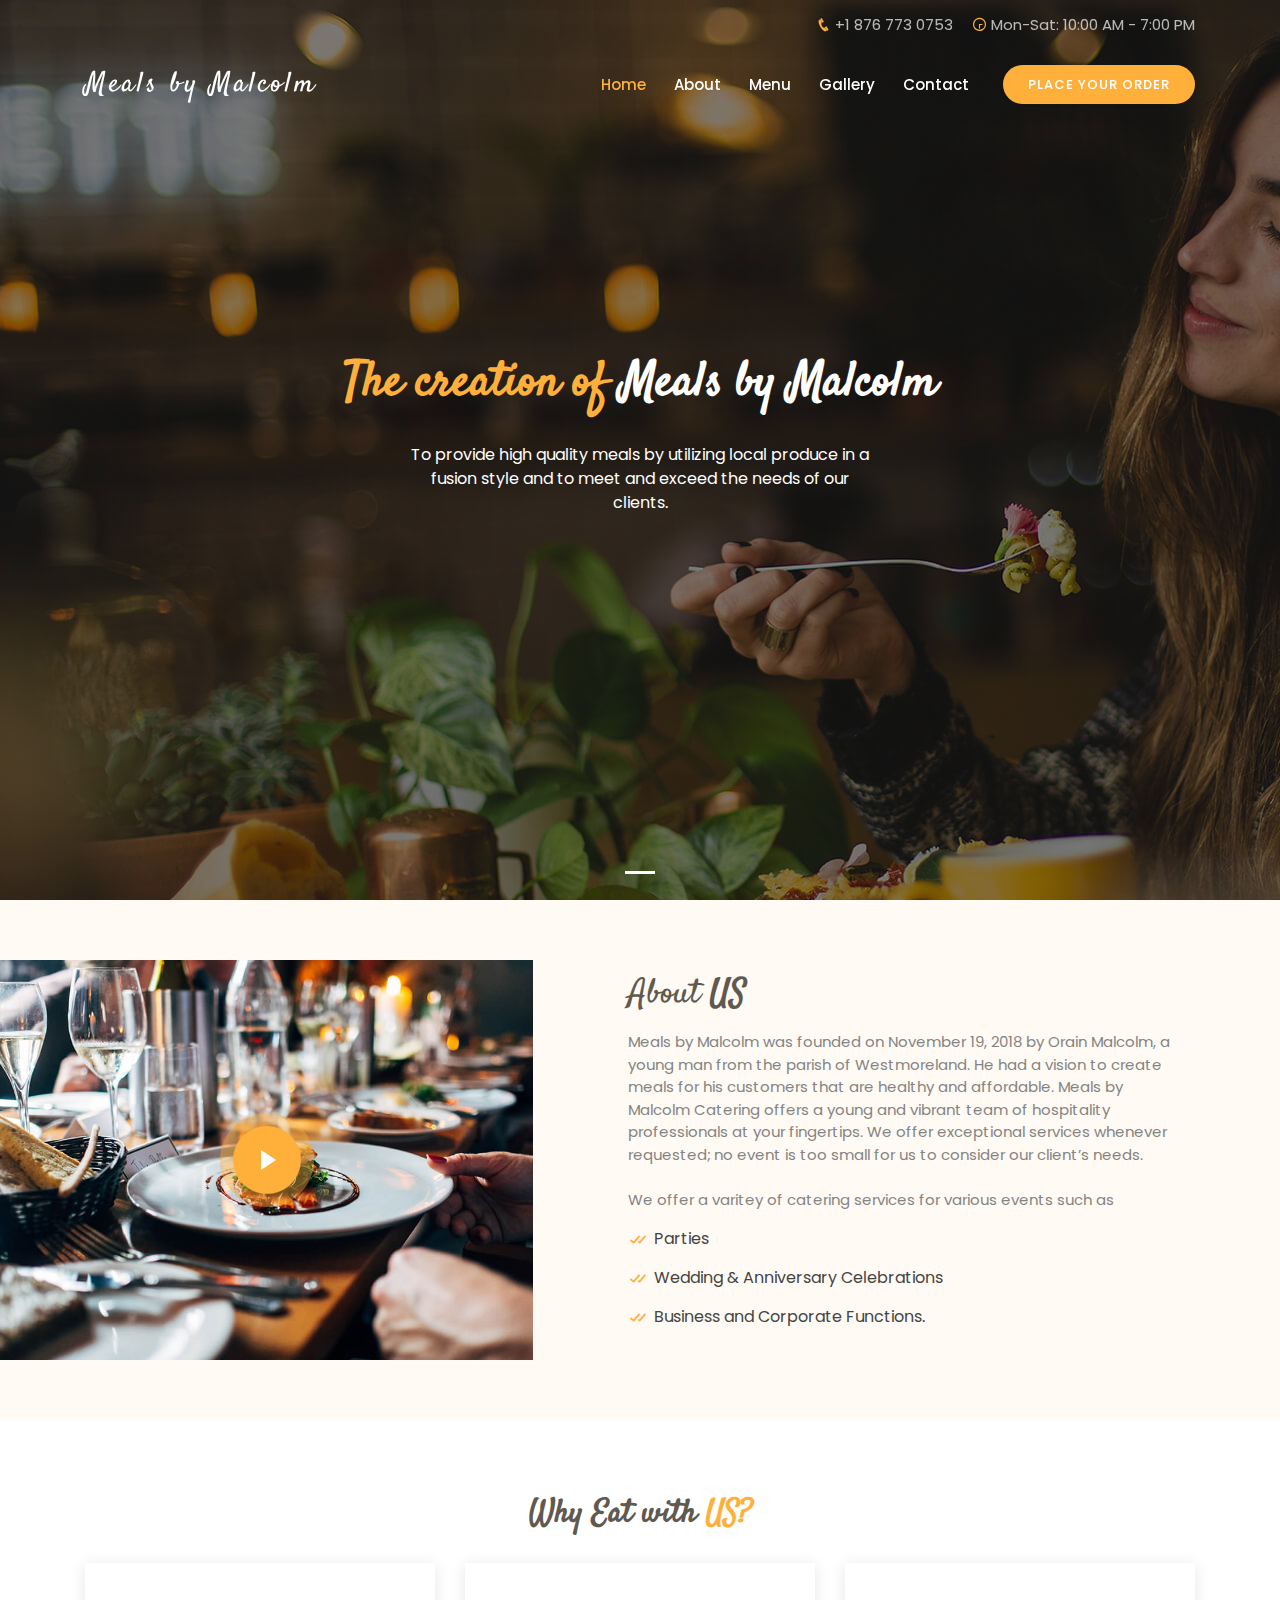
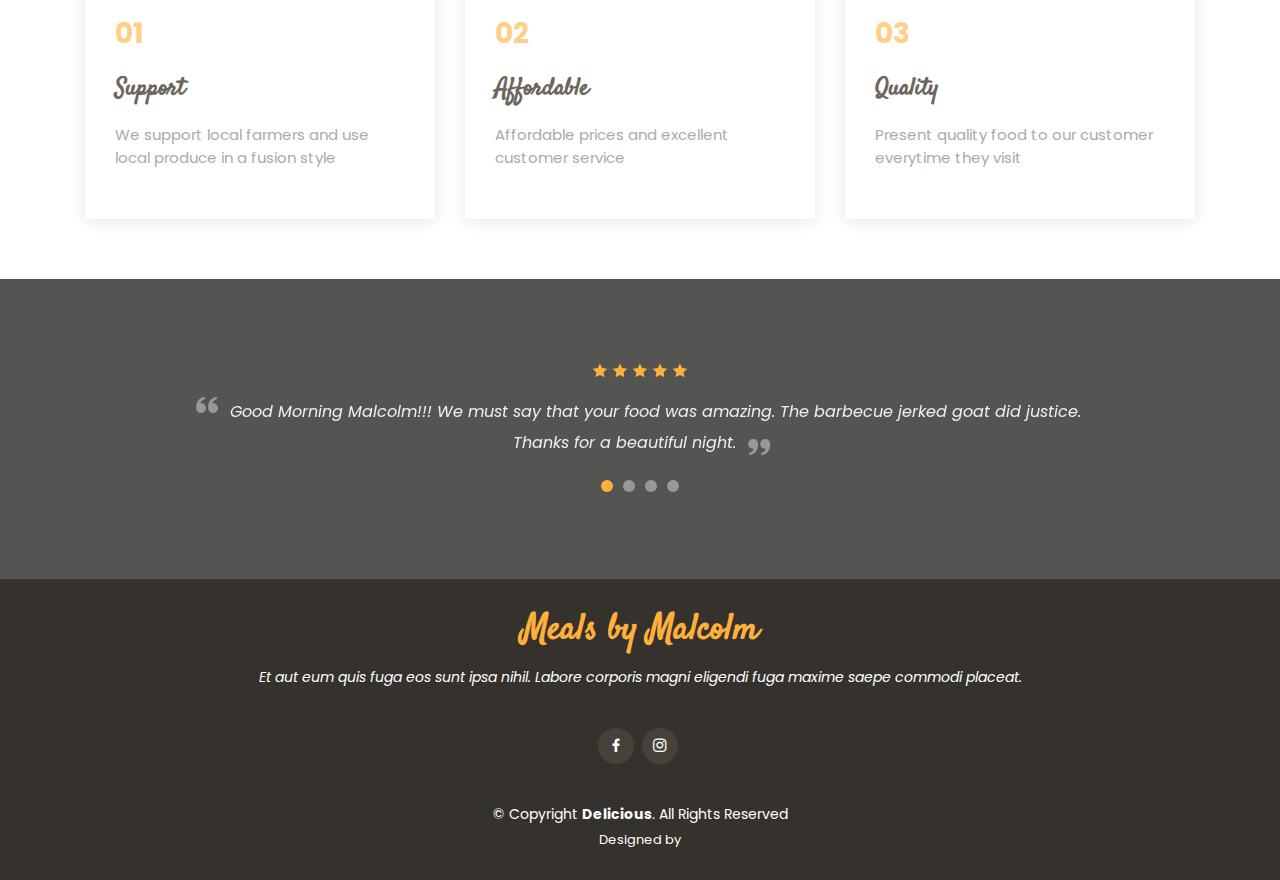
==== about.html @ e8c6b64b "webup" ====
<!DOCTYPE html>
<html lang="en">

<head>
  <meta charset="utf-8">
  <meta content="width=device-width, initial-scale=1.0" name="viewport">

  <title>Meals By Malcolm</title>
  <meta content="" name="descriptison">
  <meta content="" name="keywords">

  <!-- Favicons -->
  <link href="assets/img/favicon.png" rel="icon">
  <link href="assets/img/apple-touch-icon.png" rel="apple-touch-icon">

  <!-- Google Fonts -->
  <link href="https://fonts.googleapis.com/css?family=Poppins:300,300i,400,400i,600,600i,700,700i|Satisfy|Comic+Neue:300,300i,400,400i,700,700i" rel="stylesheet">

  <!-- Vendor CSS Files -->
  <link href="assets/vendor/bootstrap/css/bootstrap.min.css" rel="stylesheet">
  <link href="assets/vendor/icofont/icofont.min.css" rel="stylesheet">
  <link href="assets/vendor/boxicons/css/boxicons.min.css" rel="stylesheet">
  <link href="assets/vendor/animate.css/animate.min.css" rel="stylesheet">
  <link href="assets/vendor/venobox/venobox.css" rel="stylesheet">
  <link href="assets/vendor/owl.carousel/assets/owl.carousel.min.css" rel="stylesheet">

  <!-- Template Main CSS File -->
  <link href="assets/css/style.css" rel="stylesheet">

  <!-- =======================================================
  * Template Name: Delicious - v2.0.1
  * Template URL: https://bootstrapmade.com/delicious-free-restaurant-bootstrap-theme/
  * Author: BootstrapMade.com
  * License: https://bootstrapmade.com/license/
  ======================================================== -->
</head>

<body>

  <!-- ======= Top Bar ======= -->
  <section id="topbar" class="d-none d-lg-flex align-items-center fixed-top">
    <div class="container text-right">
      <i class="icofont-phone"></i> +1 876 773 0753
      <i class="icofont-clock-time icofont-rotate-180"></i> Mon-Sat: 10:00 AM - 7:00 PM
    </div>
  </section>

  <!-- ======= Header ======= -->
  <header id="header" class="fixed-top d-flex align-items-center">
    <div class="container d-flex align-items-center">

      <div class="logo mr-auto">
        <h1 class="text-light"><a href="index.html"><span>Meals by Malcolm</span></a></h1>
        <!-- Uncomment below if you prefer to use an image logo -->
        <!-- <a href="index.html"><img src="assets/img/logo.png" alt="" class="img-fluid"></a>-->
      </div>

      <nav class="nav-menu d-none d-lg-block">
        <ul>
          <li class="active"><a href="index.html">Home</a></li>
          <li><a href="about.html">About</a></li>
          <li><a href="menu.html">Menu</a></li>
          <li><a href="gallery.html">Gallery</a></li>
          <li><a href="contact.html">Contact</a></li>

<li class="book-a-table text-center"><a href="#book-a-table">Place your Order</a></li>
          
        </ul>
      </nav><!-- .nav-menu -->

    </div>
  </header><!-- End Header -->

  <!-- ======= Hero Section ======= -->
  <section id="hero">
    <div class="hero-container">
      <div id="heroCarousel" class="carousel slide carousel-fade" data-ride="carousel">

        <ol class="carousel-indicators" id="hero-carousel-indicators"></ol>

        <div class="carousel-inner" role="listbox">

          <!-- Slide 1 -->
          <div class="carousel-item active" style="background: url(assets/img/slide/slide-1.jpg);">
            <div class="carousel-container">
              <div class="carousel-content">
                <h2 class="animated fadeInDown"><span>The creation of </span> Meals by Malcolm</h2>
                <p class="animated fadeInUp">To provide high quality meals by utilizing local produce in a fusion style and to meet and exceed the needs of our clients. </p>
               
              </div>
            </div>
          </div>


      </div>
    </div>
  </section><!-- End Hero -->

  <main id="main">

    <!-- ======= About Section ======= -->
    <section id="about" class="about">
      <div class="container-fluid">

        <div class="row">

          <div class="col-lg-5 align-items-stretch video-box" style='background-image: url("assets/img/about.jpg");'>
            <a href="https://www.youtube.com/watch?v=jDDaplaOz7Q" class="venobox play-btn mb-4" data-vbtype="video" data-autoplay="true"></a>
          </div>

          <div class="col-lg-7 d-flex flex-column justify-content-center align-items-stretch">

            <div class="content">
              <h3>About <strong>US</strong></h3>
              <p>
               
              </p>
              <p>
                Meals by Malcolm was founded on November 19, 2018 by Orain Malcolm, a young man from the parish of Westmoreland.
                He had a vision to create meals for his customers that are healthy and affordable. Meals by Malcolm Catering offers a young and vibrant team of hospitality professionals at your fingertips. We offer exceptional services whenever requested; 
                no event is too small for us to consider our client’s needs. 
                <br> <br>
                We offer a varitey of catering services for various events such as
              </p>
              <ul>
                <li><i class="bx bx-check-double"></i> Parties</li>
                <li><i class="bx bx-check-double"></i> Wedding & Anniversary Celebrations</li>
                <li><i class="bx bx-check-double"></i> Business and Corporate Functions.</li>
              </ul>
          
            </div>

          </div>

        </div>

      </div>
    </section><!-- End About Section -->

    <!-- ======= Whu Us Section ======= -->
    <section id="why-us" class="why-us">
      <div class="container">

        <div class="section-title">
          <h2>Why Eat with <span>US?</span></h2>
        </div>

        <div class="row">

          <div class="col-lg-4">
            <div class="box">
              <span>01</span>
              <h4>Support</h4>
              <p>We support local farmers and use local produce in a fusion style </p>
            </div>
          </div>

          <div class="col-lg-4 mt-4 mt-lg-0">
            <div class="box">
              <span>02</span>
              <h4>Affordable</h4>
              <p>Affordable prices and excellent customer service</p>
            </div>
          </div>

          <div class="col-lg-4 mt-4 mt-lg-0">
            <div class="box">
              <span>03</span>
              <h4> Quality</h4>
              <p>Present quality food to our customer everytime they visit</p>
            </div>
          </div>

        </div>

      </div>
    </section><!-- End Whu Us Section -->

   

    <!-- ======= Testimonials Section ======= -->
    <section id="testimonials" class="testimonials">
      <div class="container">

        <div class="owl-carousel testimonials-carousel">

          <div class="testimonial-item">
          
            <div class="stars">
              <i class="icofont-star"></i>
              <i class="icofont-star"></i>
              <i class="icofont-star"></i>
              <i class="icofont-star"></i>
              <i class="icofont-star"></i>
            </div>
            <p>
              <i class="bx bxs-quote-alt-left quote-icon-left"></i>
              Good Morning Malcolm!!! We must say that your food was amazing. The barbecue jerked goat did justice. Thanks for a beautiful night.
              <i class="bx bxs-quote-alt-right quote-icon-right"></i>
            </p>
          </div>

          <div class="testimonial-item">
           
            <div class="stars">
              <i class="icofont-star"></i>
              <i class="icofont-star"></i>
              <i class="icofont-star"></i>
              <i class="icofont-star"></i>
              <i class="icofont-star"></i>
            </div>
            <p>
              <i class="bx bxs-quote-alt-left quote-icon-left"></i>
              The food was delish!
              <i class="bx bxs-quote-alt-right quote-icon-right"></i>
            </p>
          </div>

          <div class="testimonial-item">
           
            <div class="stars">
              <i class="icofont-star"></i>
              <i class="icofont-star"></i>
              <i class="icofont-star"></i>
              <i class="icofont-star"></i>
              <i class="icofont-star"></i>
            </div>
            <p>
              <i class="bx bxs-quote-alt-left quote-icon-left"></i>
              Thank YOU! I don't think I've enjoyed a meal like this before and it was very filling.
              <i class="bx bxs-quote-alt-right quote-icon-right"></i>
            </p>
          </div>

          <div class="testimonial-item">
            
            <div class="stars">
              <i class="icofont-star"></i>
              <i class="icofont-star"></i>
              <i class="icofont-star"></i>
              <i class="icofont-star"></i>
              <i class="icofont-star"></i>
            </div>
            <p>
              <i class="bx bxs-quote-alt-left quote-icon-left"></i>
             Food was really good!
              <i class="bx bxs-quote-alt-right quote-icon-right"></i>
            </p>
          </div>

        

        </div>

      </div>
    </section><!-- End Testimonials Section -->

    
  </main><!-- End #main -->

  <!-- ======= Footer ======= -->
  <footer id="footer">
    <div class="container">
      <h3>Meals by Malcolm</h3>
      <p>Et aut eum quis fuga eos sunt ipsa nihil. Labore corporis magni eligendi fuga maxime saepe commodi placeat.</p>
      <div class="social-links">
        <a href="https://www.facebook.com/pg/Meals-By-Malcolm-2035050599883855/posts/" class="facebook"><i class="bx bxl-facebook"></i></a>
        <a href="https://www.instagram.com/malcolm_cooking/" class="instagram"><i class="bx bxl-instagram"></i></a>
      </div>
      <div class="copyright">
        &copy; Copyright <strong><span>Delicious</span></strong>. All Rights Reserved
      </div>
      <div class="credits">
        <!-- All the links in the footer should remain intact. -->
        <!-- You can delete the links only if you purchased the pro version. -->
        <!-- Licensing information: https://bootstrapmade.com/license/ -->
        <!-- Purchase the pro version with working PHP/AJAX contact form: https://bootstrapmade.com/delicious-free-restaurant-bootstrap-theme/ -->
        Designed by <a href="https://bootstrapmade.com/"></a>
      </div>
    </div>
  </footer><!-- End Footer -->

  <a href="#" class="back-to-top"><i class="icofont-simple-up"></i></a>

  <!-- Vendor JS Files -->
  <script src="assets/vendor/jquery/jquery.min.js"></script>
  <script src="assets/vendor/bootstrap/js/bootstrap.bundle.min.js"></script>
  <script src="assets/vendor/jquery.easing/jquery.easing.min.js"></script>
  <script src="assets/vendor/php-email-form/validate.js"></script>
  <script src="assets/vendor/jquery-sticky/jquery.sticky.js"></script>
  <script src="assets/vendor/isotope-layout/isotope.pkgd.min.js"></script>
  <script src="assets/vendor/venobox/venobox.min.js"></script>
  <script src="assets/vendor/owl.carousel/owl.carousel.min.js"></script>

  <!-- Template Main JS File -->
  <script src="assets/js/main.js"></script>

</body>

</html>
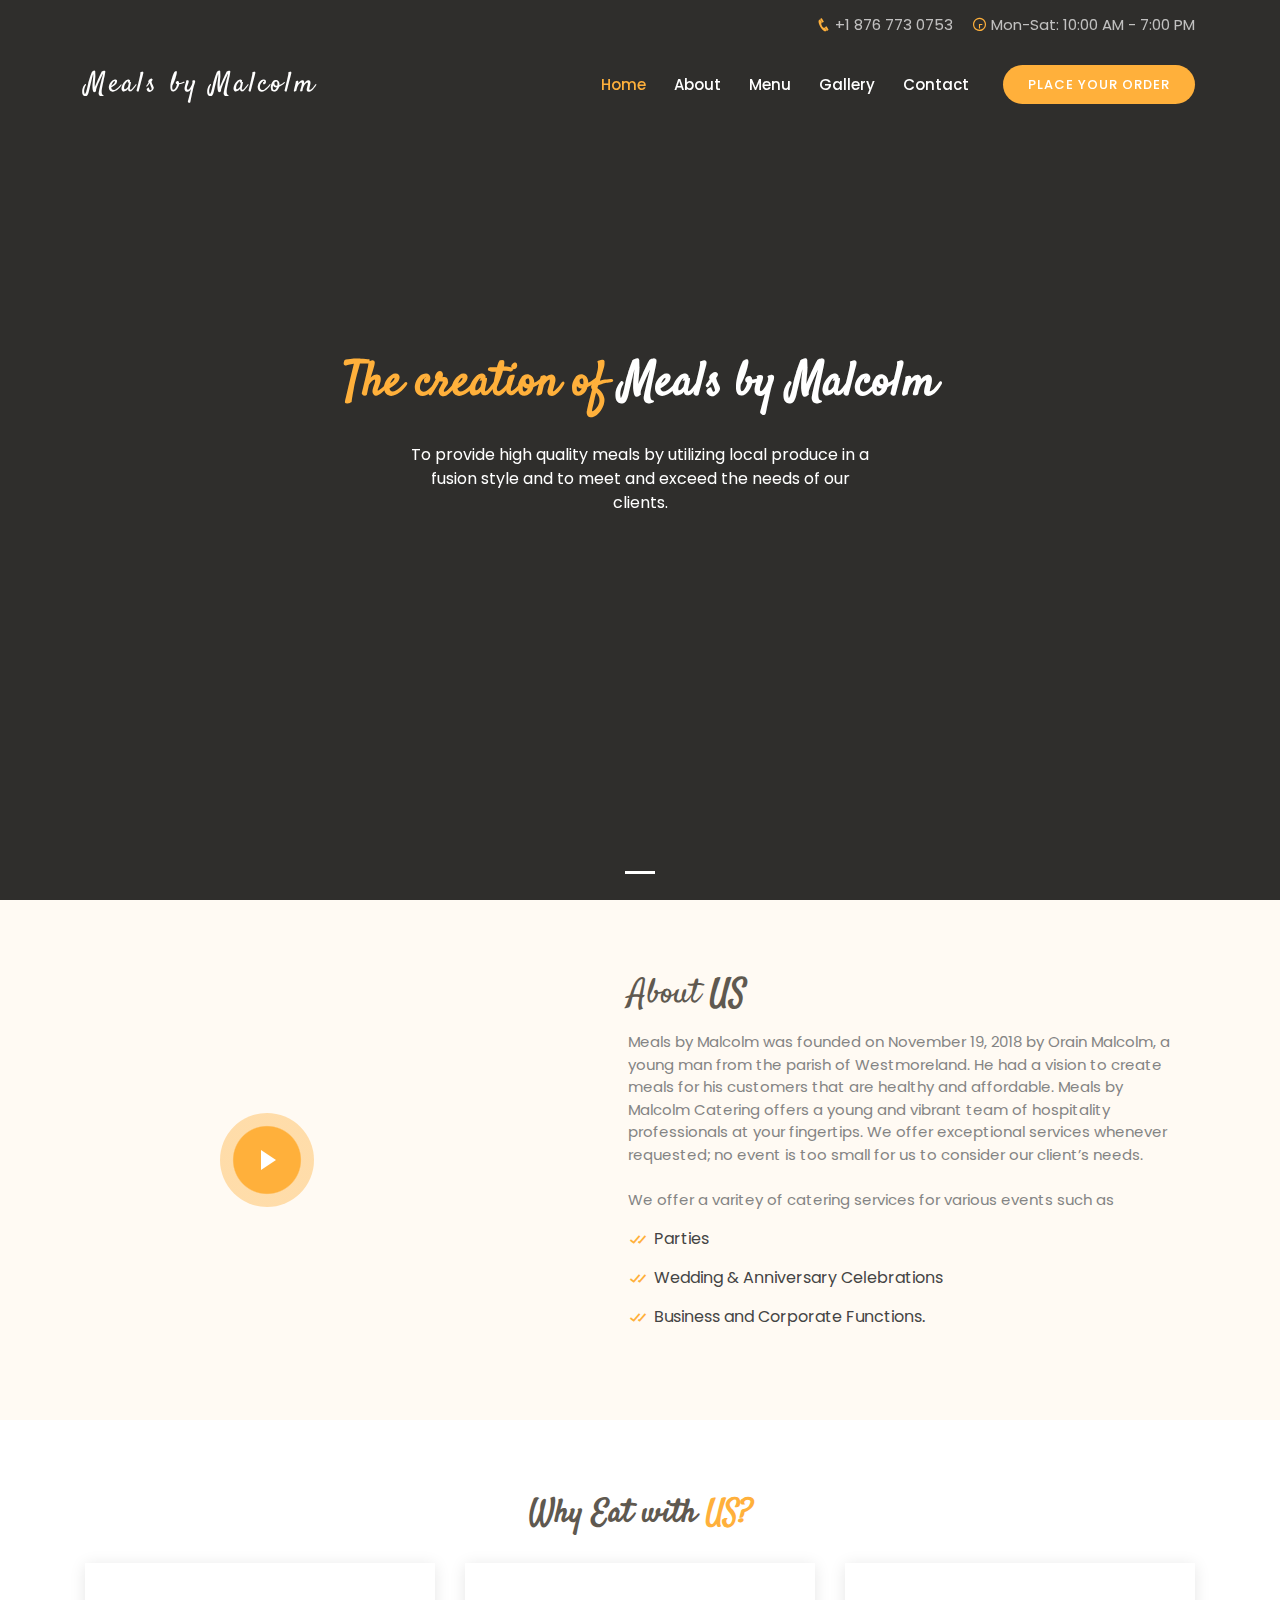
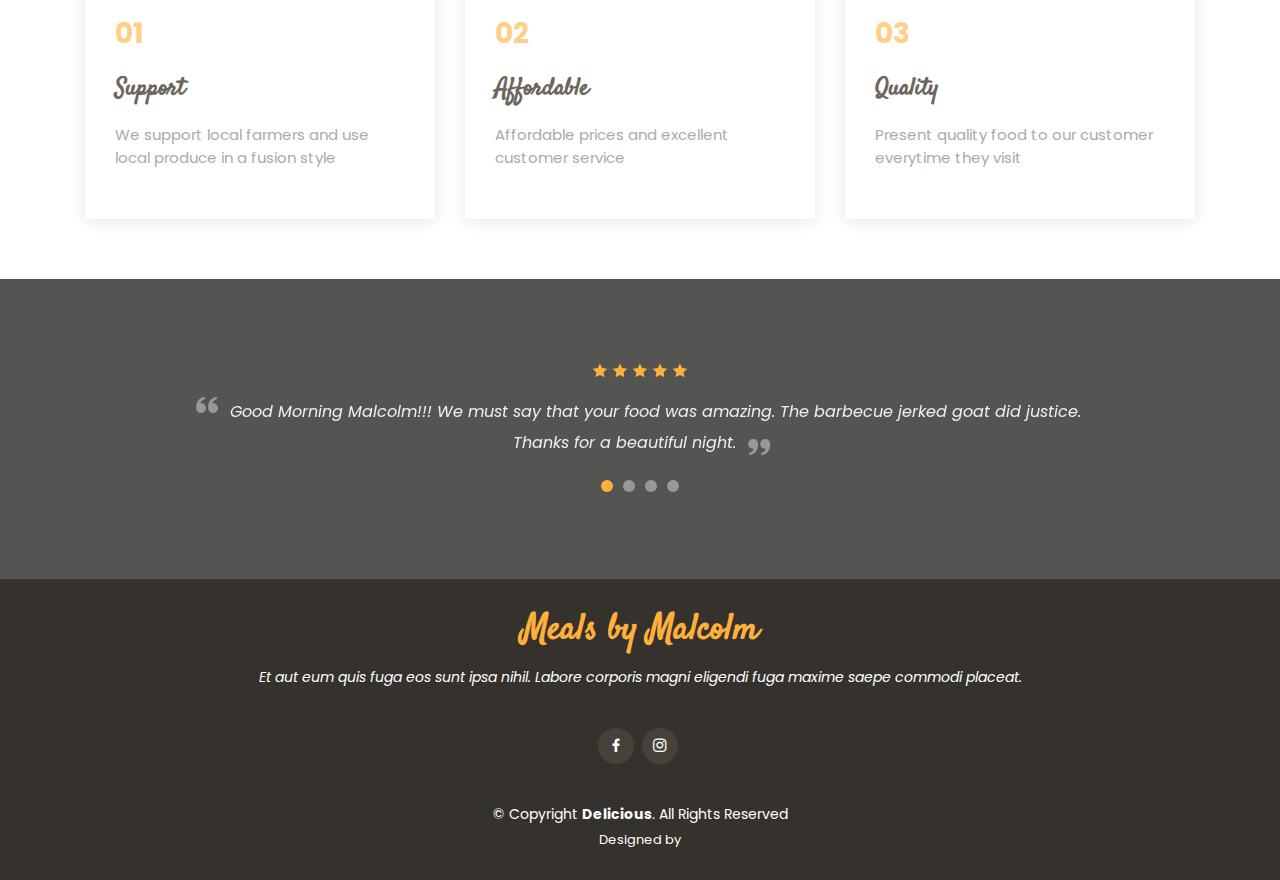
==== commit 2ce69756: "new" ====
--- a/about.html
+++ b/about.html
@@ -9,9 +9,6 @@
   <meta content="" name="descriptison">
   <meta content="" name="keywords">
 
-  <!-- Favicons -->
-  <link href="assets/img/favicon.png" rel="icon">
-  <link href="assets/img/apple-touch-icon.png" rel="apple-touch-icon">
 
   <!-- Google Fonts -->
   <link href="https://fonts.googleapis.com/css?family=Poppins:300,300i,400,400i,600,600i,700,700i|Satisfy|Comic+Neue:300,300i,400,400i,700,700i" rel="stylesheet">
@@ -28,10 +25,7 @@
   <link href="assets/css/style.css" rel="stylesheet">
 
   <!-- =======================================================
-  * Template Name: Delicious - v2.0.1
-  * Template URL: https://bootstrapmade.com/delicious-free-restaurant-bootstrap-theme/
-  * Author: BootstrapMade.com
-  * License: https://bootstrapmade.com/license/
+  
   ======================================================== -->
 </head>
 
